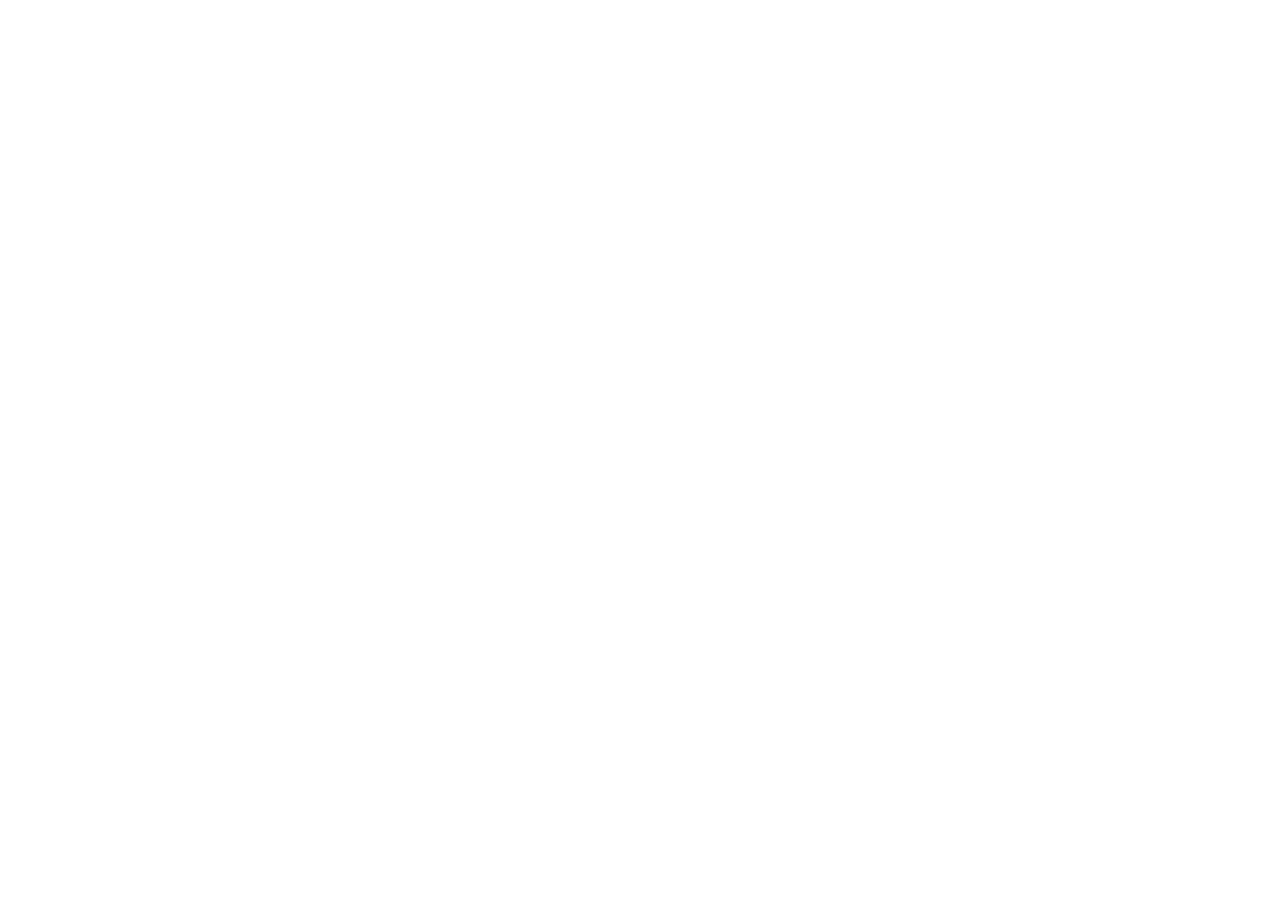
==== calculus1.html @ a38788bd "#step1" ====
<!DOCTYPE html>
<html lang="en">
<head>
    <meta charset="UTF-8">
    <meta name="viewport" content="width=device-width, initial-scale=1.0">
    <meta http-equiv="X-UA-Compatible" content="ie=edge">
    <title>Calculus2</title>
</head>
<body>
    
</body>
</html>
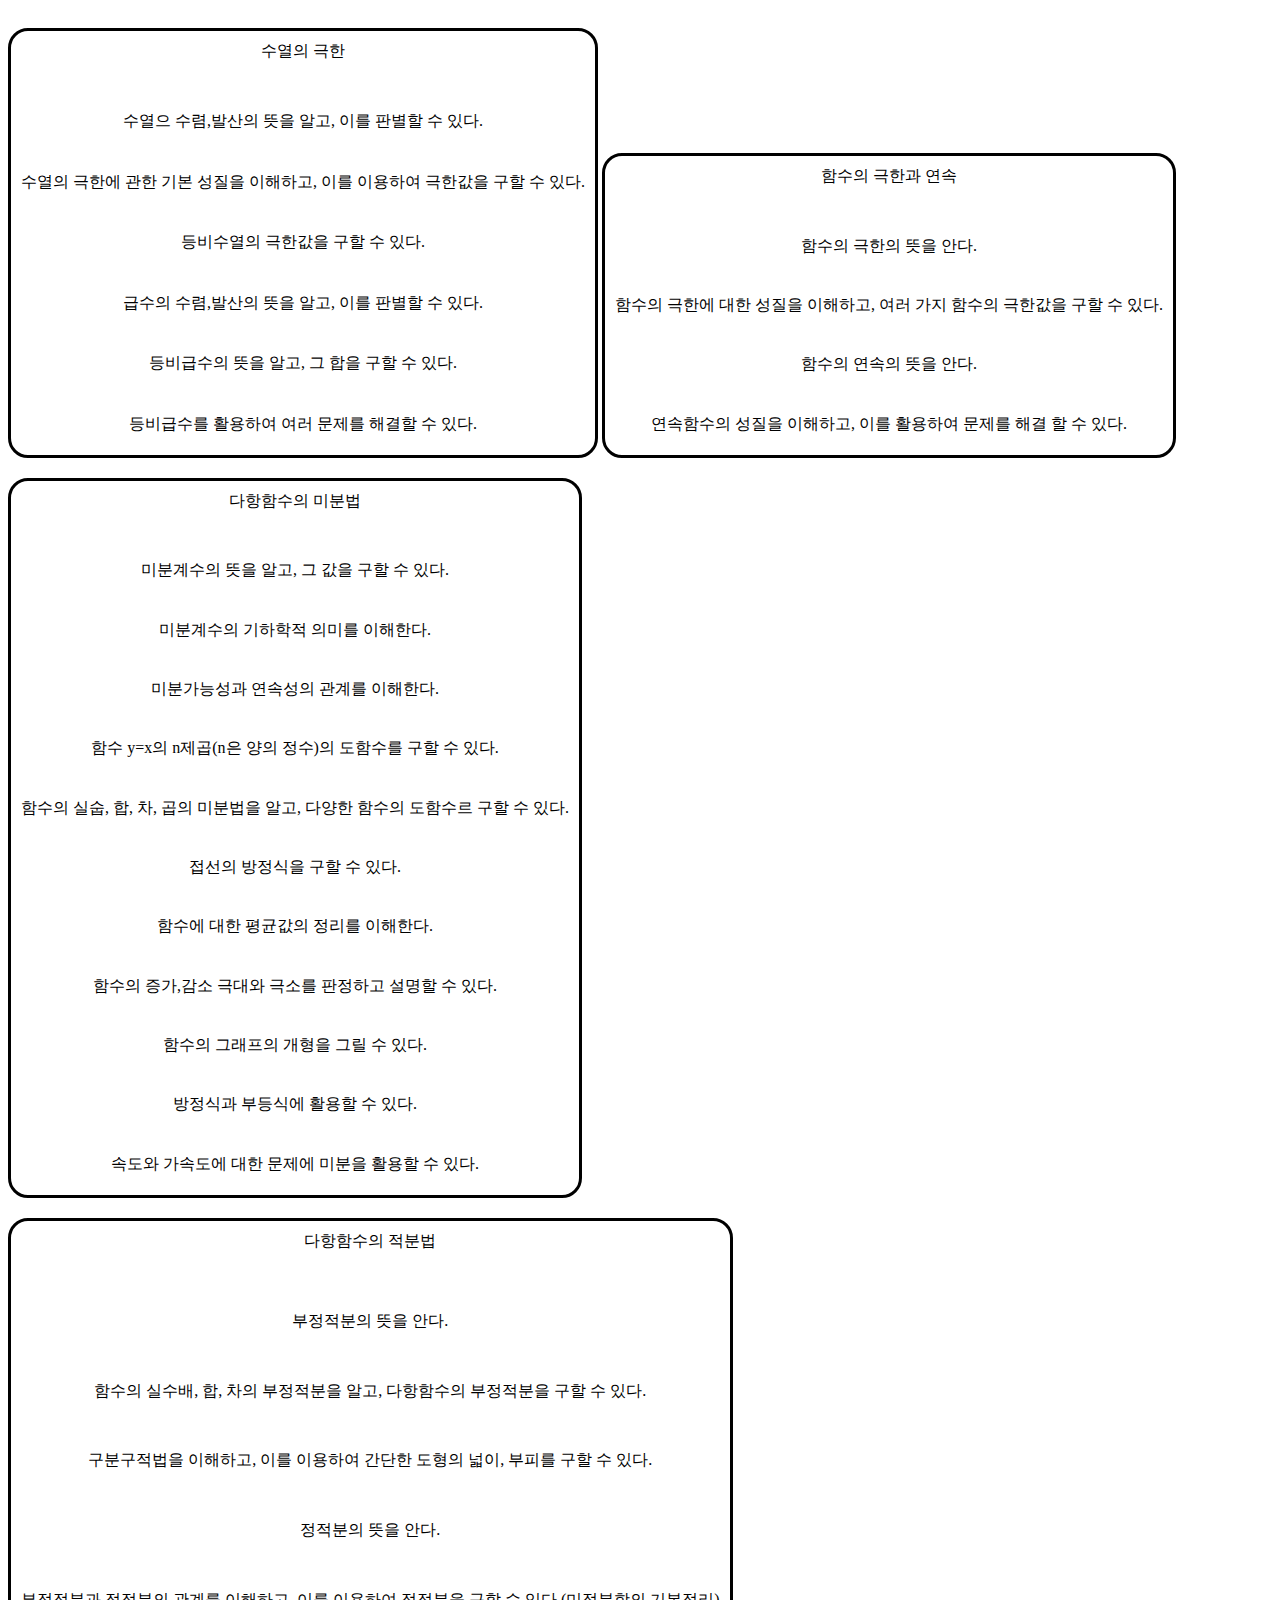
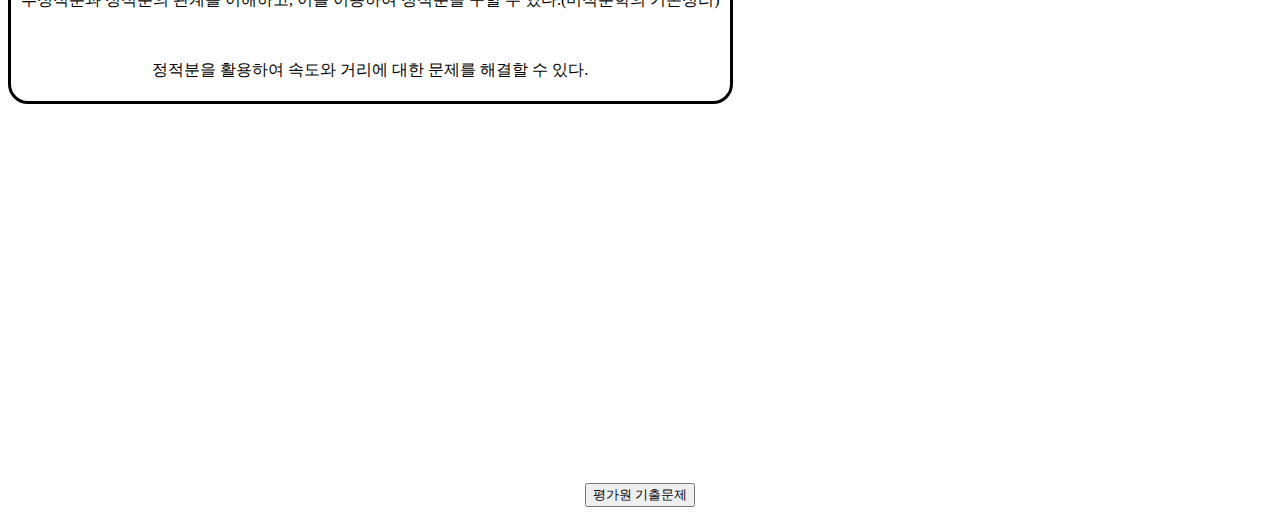
==== commit 48ef6c4b: "#step5" ====
--- a/calculus1.html
+++ b/calculus1.html
@@ -4,9 +4,62 @@
     <meta charset="UTF-8">
     <meta name="viewport" content="width=device-width, initial-scale=1.0">
     <meta http-equiv="X-UA-Compatible" content="ie=edge">
-    <title>Calculus2</title>
+    <title>Calculus1</title>
+    <link rel="stylesheet" href="concept.css
+    ">
 </head>
 <body>
-    
+    <div class="section section1">
+        수열의 극한
+        <ul>
+            <li>수열으 수렴,발산의 뜻을 알고, 이를 판별할 수 있다.</li>
+            <li>수열의 극한에 관한 기본 성질을 이해하고, 이를 이용하여 극한값을 구할 수 있다.</li>
+            <li>등비수열의 극한값을 구할 수 있다.</li>
+            <li>급수의 수렴,발산의 뜻을 알고, 이를 판별할 수 있다.</li>
+            <li>등비급수의 뜻을 알고, 그 합을 구할 수 있다.</li>
+            <li>등비급수를 활용하여 여러 문제를 해결할 수 있다.</li>
+        </ul>
+    </div>
+    <div class="section section2">
+            함수의 극한과 연속
+            <ul>
+                <li>함수의 극한의 뜻을 안다.</li>
+                <li>함수의 극한에 대한 성질을 이해하고, 여러 가지 함수의 극한값을 구할 수 있다.</li>
+                <li>함수의 연속의 뜻을 안다.</li>
+                <li>연속함수의 성질을 이해하고, 이를 활용하여 문제를 해결 할 수 있다.</li>
+            </ul>
+        </div>
+        <div class="section section3">
+                다항함수의 미분법
+                <ul>
+                    <li>미분계수의 뜻을 알고, 그 값을 구할 수 있다.</li>
+                    <li>미분계수의 기하학적 의미를 이해한다.</li>
+                    <li>미분가능성과 연속성의 관계를 이해한다.</li>
+                    <li>함수 y=x의 n제곱(n은 양의 정수)의 도함수를 구할 수 있다.</li>
+                    <li>함수의 실숩, 합, 차, 곱의 미분법을 알고, 다양한 함수의 도함수르 구할 수 있다.</li>
+                    <li>접선의 방정식을 구할 수 있다.</li>
+                    <li>함수에 대한 평균값의 정리를 이해한다.</li>
+                    <li>함수의 증가,감소 극대와 극소를 판정하고 설명할 수 있다.</li>
+                    <li>함수의 그래프의 개형을 그릴 수 있다.</li>
+                    <li>방정식과 부등식에 활용할 수 있다.</li>
+                    <li>속도와 가속도에 대한 문제에 미분을 활용할 수 있다.</li>
+                </ul>
+            </div>
+            <div class="section section3">
+                    다항함수의 적분법
+                    <ul>
+                        <li>부정적분의 뜻을 안다.</li>
+                        <li>함수의 실수배, 합, 차의 부정적분을 알고, 다항함수의 부정적분을 구할 수 있다.</li>
+                        <li>구분구적법을 이해하고, 이를 이용하여 간단한 도형의 넓이, 부피를 구할 수 있다.</li>
+                        <li>정적분의 뜻을 안다.</li>
+                        <li>부정적분과 정적분의 관계를 이해하고, 이를 이용하여 정적분을 구할 수 있다.(미적분학의 기본정리)</li>
+                        <li>정적분을 활용하여 속도와 거리에 대한 문제를 해결할 수 있다.</li>
+                    </ul>
+                </div>
+
+            <div class="add ">
+                    <a href="http://m.ebsi.co.kr/index.do?pageIndex=8" target="blank"><button>평가원 기출문제</button></a>
+                    
+                </div>
 </body>
 </html>--- a/concept.css
+++ b/concept.css
@@ -0,0 +1,20 @@
+.section{
+    display: inline-block;
+    text-align: center;
+    border-style: solid;
+    padding: 10px 0px;
+    margin-top: 20px;
+    border-radius: 20px;
+}
+ul{
+    margin: 10px 10px;
+    list-style: none;
+    padding-left: 0px;
+}
+li{
+    padding-top: 7%;
+}
+.add{
+    margin-top: 30%;
+    text-align: center;
+}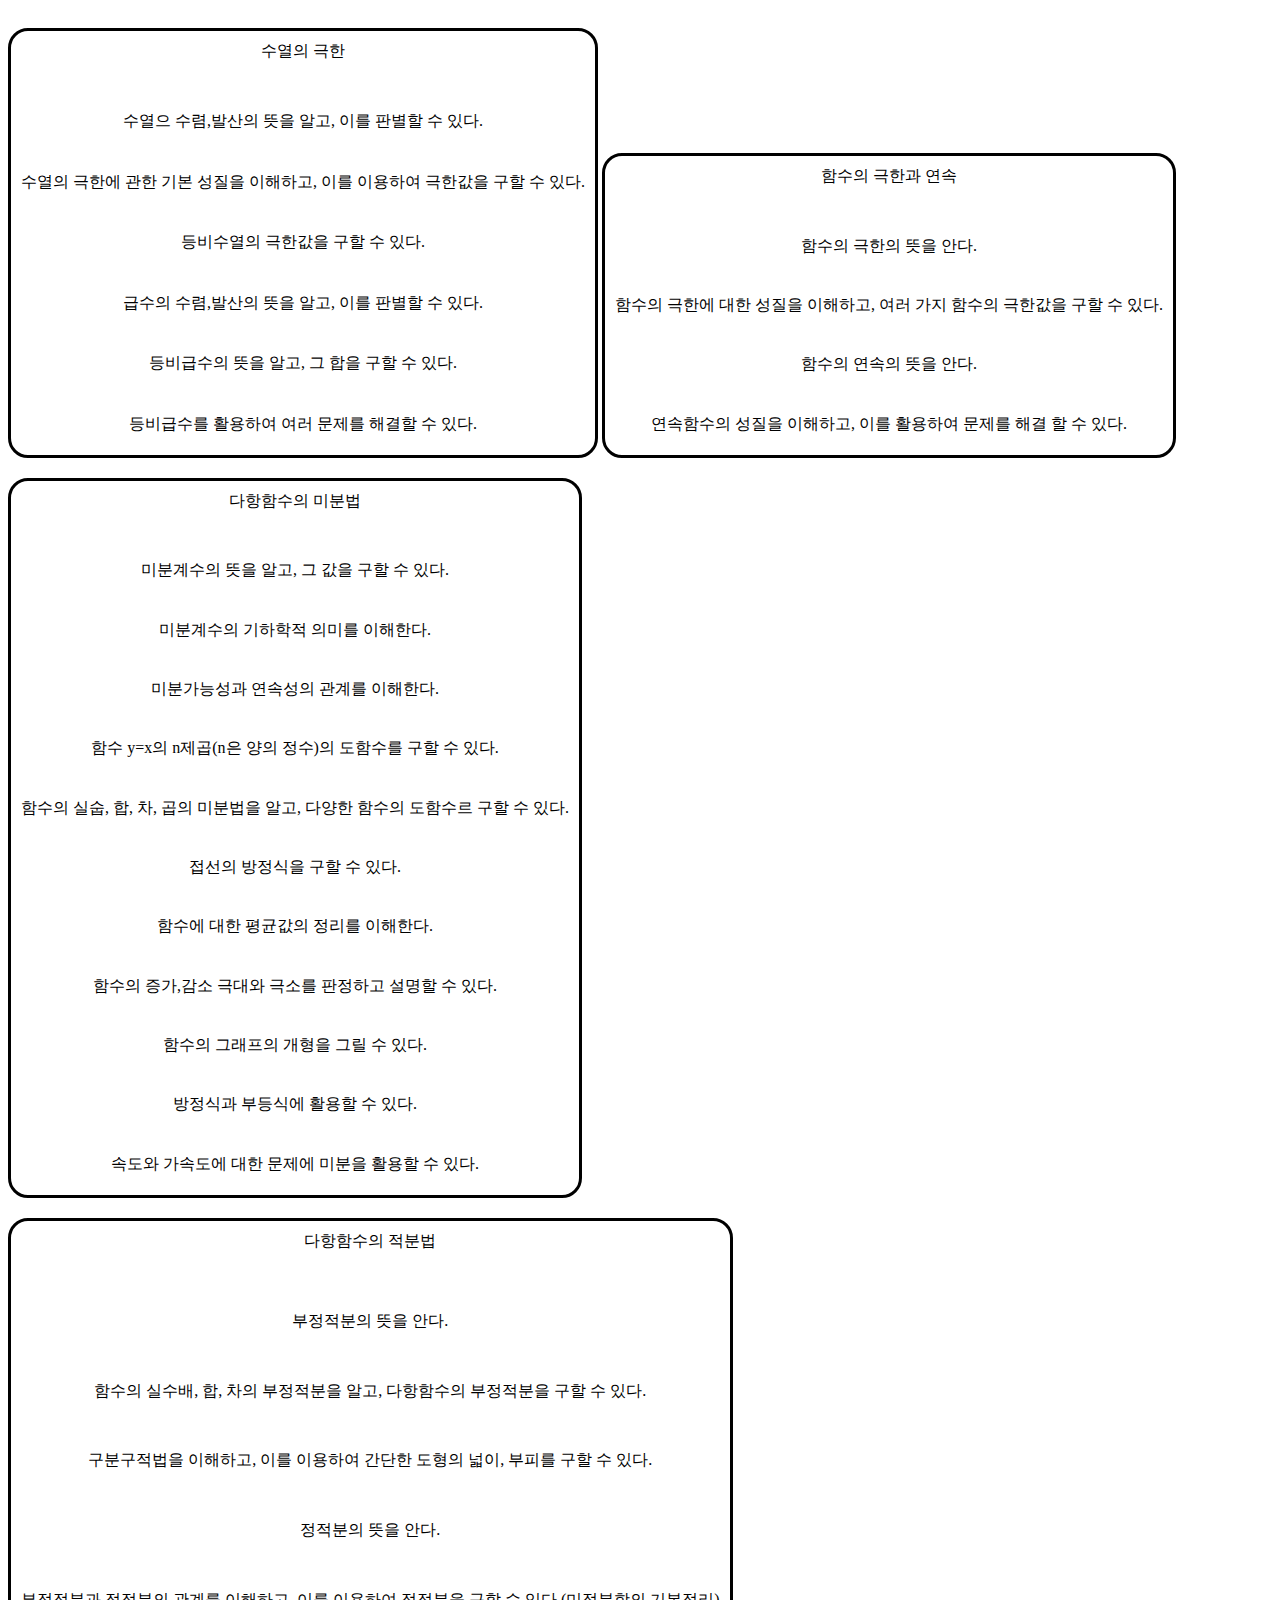
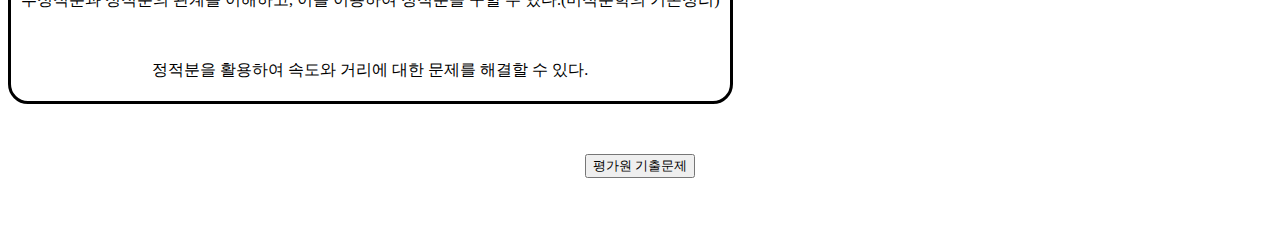
==== commit f2bcef40: "#step4" ====
--- a/calculus1.html
+++ b/calculus1.html
@@ -5,8 +5,7 @@
     <meta name="viewport" content="width=device-width, initial-scale=1.0">
     <meta http-equiv="X-UA-Compatible" content="ie=edge">
     <title>Calculus1</title>
-    <link rel="stylesheet" href="concept.css
-    ">
+    <link rel="stylesheet" href="concept.css">
 </head>
 <body>
     <div class="section section1">
--- a/concept.css
+++ b/concept.css
@@ -15,6 +15,6 @@
     padding-top: 7%;
 }
 .add{
-    margin-top: 30%;
+    margin: 50px 0px;
     text-align: center;
 }